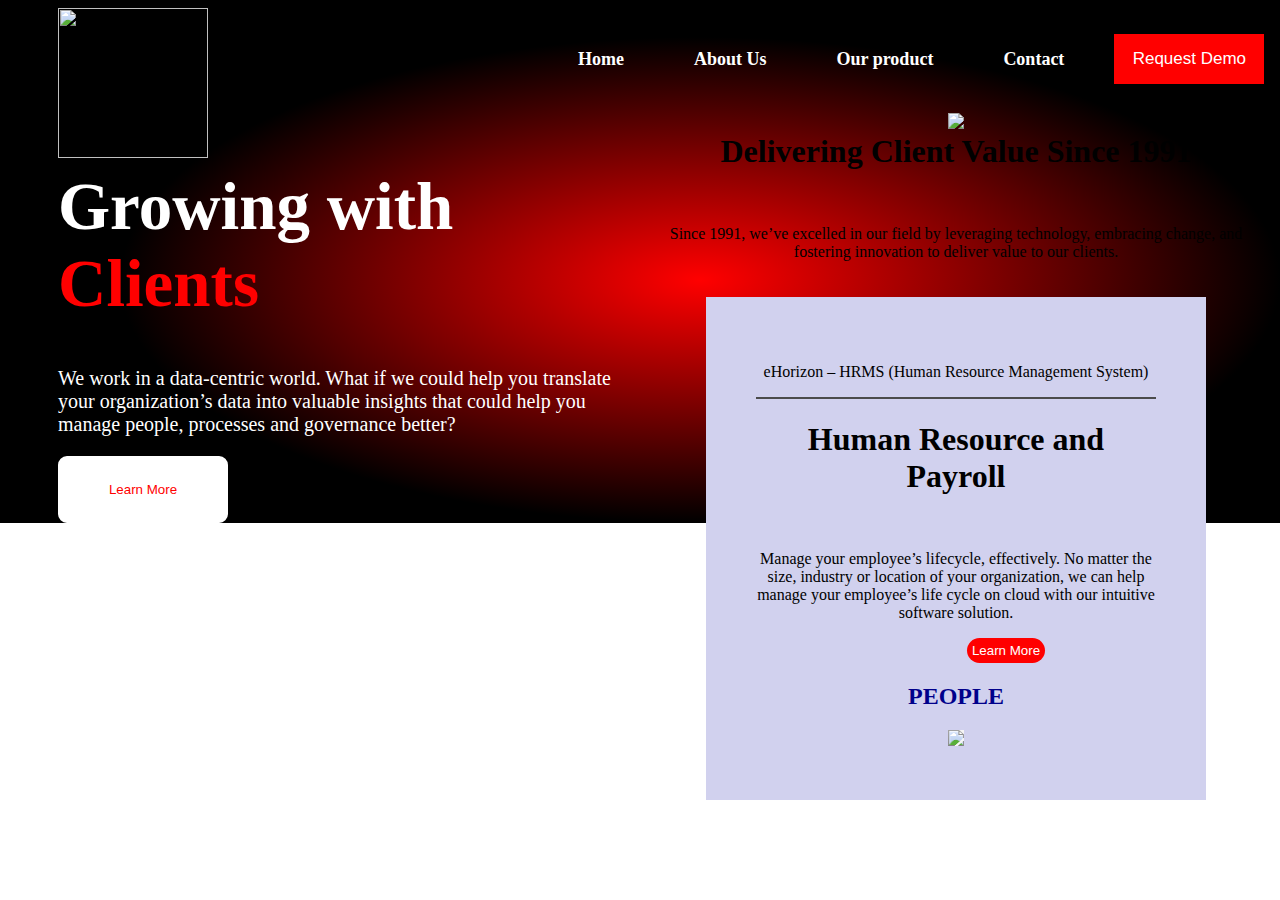
==== index.html @ 3c1f2e99 "added the first card" ====
<!DOCTYPE html>
<html lang="en">
<head>
    <link rel="stylesheet" href="style.css">
    <meta charset="UTF-8">
    <meta name="viewport" content="width=device-width, initial-scale=1.0">
    <title>Document</title>
</head>
<body>
     <!-- Start of Navbar -->
     <header class="navbar">
        <nav class="navdiv">
           <div class="logo">
            <img src="images/istlogo-removebg-preview.png" width="150px" height="150px" >
           </div>
        <ul>
          
            <li><a href="index2.html">Home</a></li>
            <li><a href="about.html">About Us</a></li>
            <li><a href="product.html">Our product</a></li>
            <li><a href="contact.html">Contact</a></li>
           <button style="background-color: red;  font-size: 17px; width: 150px; color: white; height: 50px; margin-top: 10px; margin-left: 50px; border: 2px solid red;">Request Demo</button>
        </ul>
        </nav>
    </header>
    <div class="right">
        <h1 style="margin-left: 50px; font-size: 67px; ">Growing with <span style="color: red;">Clients</span></h1>
        <p style="font-size: 20px; margin-left: 50px;">We work in a data-centric world. What if we could help you translate your organization’s data into valuable insights that could help you manage people, processes and governance better?</p>
        <button style="background-color: white; margin-left: 50px; border-radius: 9px; width: 170px; color: red; height: 67px; border: 2px solid white;">Learn More</button>
    </div>

    <div class="left">
        <img src="images/blacmanandteblet-removebg-preview.png" width="500px">
    </div>
    <!-- End of navbar -->

     <!-- start of the four cards -->
    <!-- card one -->
    <div class="first"><h1><b>Delivering Client Value Since 1991 </b></h1>
        <br>
        <p>Since 1991, we’ve excelled in our field by leveraging technology, embracing change, and fostering innovation to deliver value to our clients.</p>      
    </div>
        <div class="nav"> 
    <div class="cardone card">
        <p>eHorizon – HRMS (Human Resource Management System)</p>
        <hr>
        <h1>Human Resource and Payroll</h1>
        <br>
        <p>Manage your employee’s lifecycle, effectively. No matter the size, industry or location of your organization, we can help manage your employee’s life cycle on cloud with our intuitive software solution.</p>
        <button class="button"style="color: white; background-color: red;">Learn More</button>
        <h2>PEOPLE</h2>
        <img src="images/people.png" class="img">
    </div>
    <!-- end of card one -->
</body>
</html>
---- style.css ----
.header{
    width: 100%;
    text-align: center;
    font-family: 'Lucida Sans', 'Lucida Sans Regular', 'Lucida Grande', 'Lucida Sans Unicode', Geneva, Verdana, sans-serif;
}
body{
    background-image: radial-gradient(closest-side at 700px 280px,  red, black);
    background-repeat: no-repeat;
    height: 40px;
}
.navbar{
	background-color: transparent;
	font-family:calibri;
	height: 75px;
    width: 100%;

}
.navdiv{
	display: flex;
}
.logo {
	
	line-height: 65px;
	padding-left: 50px;
}

.navbar li{
	list-style: none;
}
.navbar li a{
	color: white;
	font-size: 18px;
	font-weight: bold;
	text-decoration: none;
	padding-left: 70px;

}

.navbar ul{
	display: flex;
	line-height: 70px;
	padding-left: 300px;

}


.left{
    float: right;
    width: 50%;
    text-align: center;
    margin-top: 30px;
}
.right{
    float: left;
    width: 50%;
   color: white;
   background-color: transparent;
   margin-top: 40px;
   height: 400px;
}
.footer{
    width: 102%;
    background-color: rgb(31, 31, 31);
    margin-top: 25px;
}




.cards{
    background-image: url(images/gorvanance.jpeg);
    background-size: cover;
    height: 400px;
    width: 300px;
   
}
h2{
    font-size:x-large;
    color:darkblue;
   text-align: center;
   font-family: Cambria, Cochin, Georgia, Times, 'Times New Roman', serif;
    
}

.main{ 
    background-color:white;
    border: 2px solid whitesmoke;
    margin: 7px;
    box-shadow: 1px 1px 5px 1px black;
  

}


button{
    background-color: RED;
    color: white;
    margin-left: 100px;
   
}
.card1{
    background-image: url(images/legislation.jpeg);
    background-size: cover;
    height: 400px;
    width: 300px;
}
.card2{
    background-image:url(images/contract.jpeg);
    background-size: cover;
    height: 400px;
    width: 300px;
}
.card3{
    background-image:url(images/effectively.jpeg);
    background-size: cover;
    height: 400px;
    width: 300px;
}
.all{
    display: flex;
    
}


.nav{
    display: flex;
    flex-direction: row;
    flex-wrap: wrap;
    box-sizing: border-box;
    justify-content:center;
    text-align: center;
}
.first{
    text-align: center;
}
.card
    {
    margin: 20px;
    padding: 50px;
    width: 20%;
    }    
.button{
    background-color: beige;
    border-radius: 25px;
    border: 0px;
    padding: 5px;
}
.cardone{
    width: 400px;
    background-color: rgb(209, 209, 238);
    min-height: 50px;
}
.cardtwo{
    width: 400px;
    background-color: rgb(209, 209, 238);
    min-height: 100px;
}
.cardthree{
    width: 400px;
    background-color: rgb(209, 209, 238);
    min-height: 100px;
}
.cardfour{
    width: 400px;
    background-color: rgb(209, 209, 238);
    min-height: 100px;
}
.bottom{
    height: 200px;
    width:700px;
   text-align: center;
   background-color:skyblue;
   font-size: xx-large;
   border-radius: 20px;
}
.img{
    background-color: whitesmoke;
}

#request{
    padding: 10px 5%;
width: 100%;
height: 70vh;
background-color: #353535;
display: flex;
justify-content: space-between;
color: #fff;
}
.left-side img{
    padding-left: 150px;
    padding-top: 90px;
}
.left-side p{
    margin-top: 10px;
    padding-left: 177px;
    font-family: sans-serif;
    color:rgb(186, 186, 186);
}
.left-side button{
background-color: #353535;
height: 55px;
border: none;
font-size: 16px;
box-shadow: 4px 4px rgba(0,0,0,.3), -4px -4px rgba(0,0,0,.3);
color: rgb(186, 186, 186);
border-radius: 5px;
padding-left: 150px;
justify-content: center;
align-items: center;
text-align: center;

}
.right-side{
    display: flex;
    font-size: 15px;
    margin-top: 5%;
}
.right-side div{
    margin: 35px;
}
.right-side h4{
    margin-bottom: 20%;
}
.right-side p{
    line-height: 20px;
    color: rgb(143, 140, 140);
    padding-right: 130px;
}
.horizontal-line{
    width: 1px;
    background-color: darkgray;
    margin-top: 30px;
}
.foot{
    display: flex;
    justify-content: space-between;
    align-items: center;
    padding: 10px 5%;
    width: 100%;
    background-color: #353535;
    color: white;
    height: 200px;
}
.icons i{
    margin: 10px;
    color: black;
    padding: 5px;
}
hr{
    border: 0.01px solid;
    color: rgb(75, 75, 75);
}

.map-form{
    display: flex;
    justify-content: center;
    flex-wrap: wrap;
}

.form1{
    background-color: white;
    padding: 50px;
    border-radius: 20px;
    margin-left: 20px;

}

.boxes{
    display: flex;
    flex-wrap: wrap;
    justify-content: space-evenly;
    padding: 90px 0;

}

.box1 ,.box2, .box3{
    background-color:#fff;
    border-radius: 20px;
    font-size: large;
    font-weight: 500px;
    padding: 35px;
    width: 350px;
    text-align: center;
}
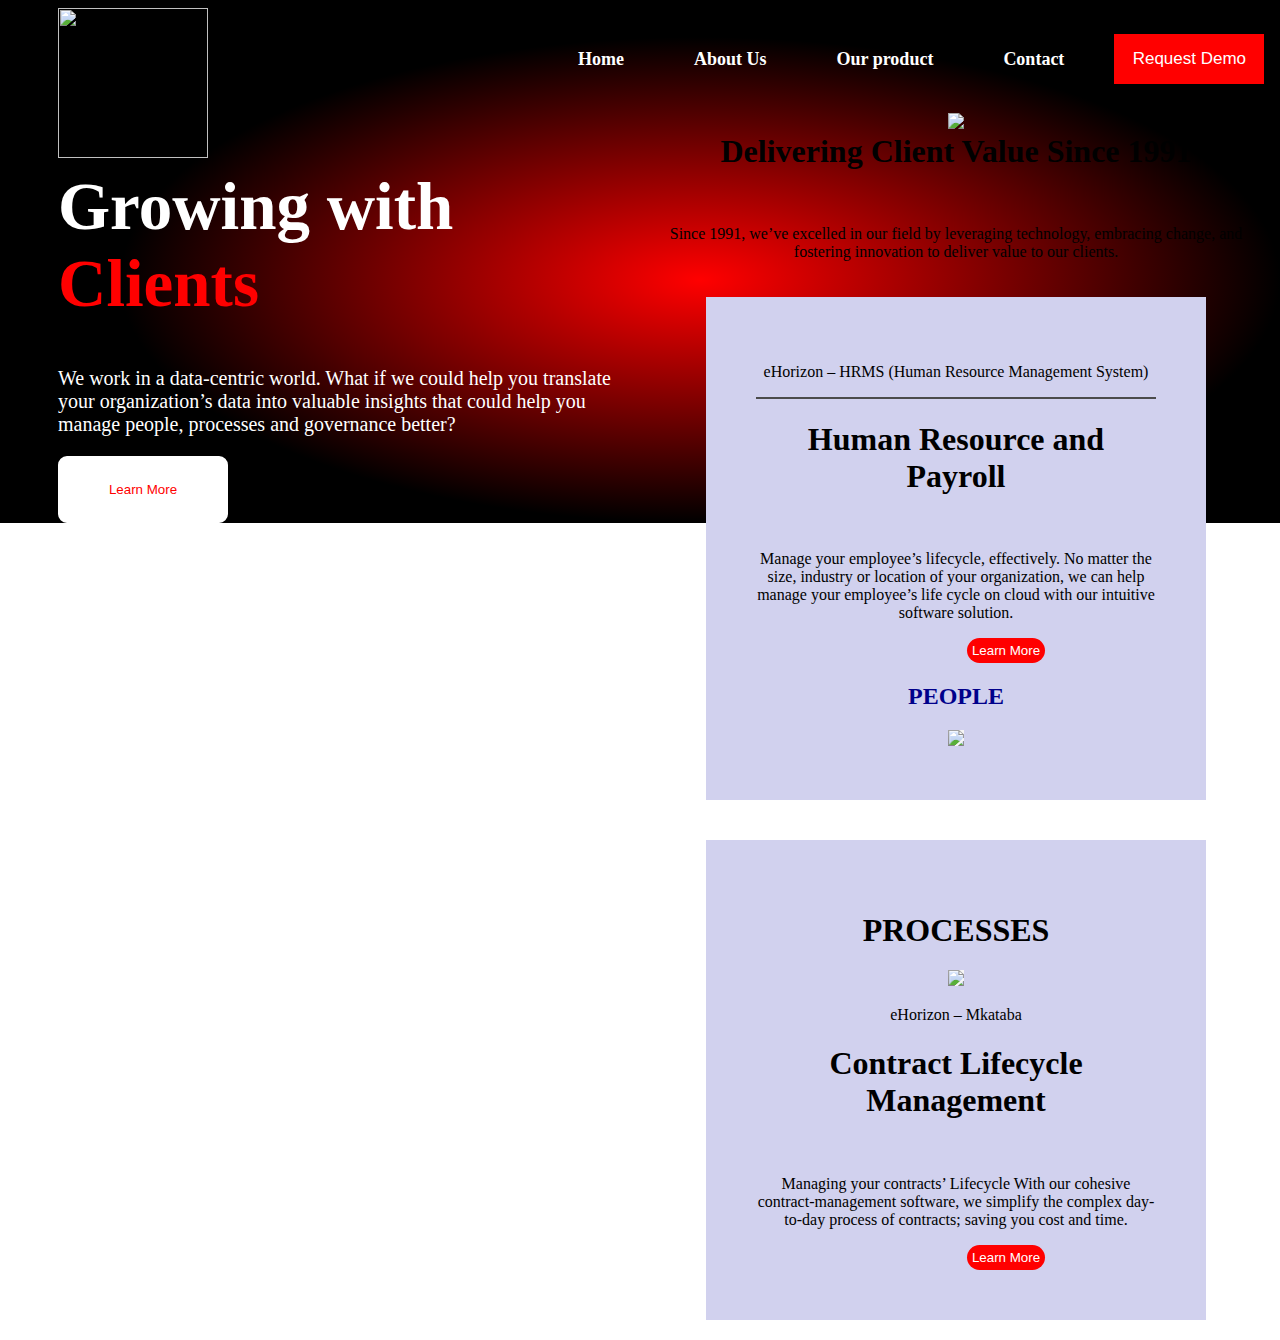
==== commit 96224e6c: "added the second card" ====
--- a/index.html
+++ b/index.html
@@ -52,5 +52,19 @@
         <img src="images/people.png" class="img">
     </div>
     <!-- end of card one -->
+    
+
+    <!-- card two -->
+
+    <div class="cardtwo card">
+        <h1>PROCESSES</h1>
+        <img src="images/process.png" class="img">
+        <p>eHorizon – Mkataba</p>
+        <h1>Contract Lifecycle Management</h1>
+        <br>
+        <p>Managing your contracts’ Lifecycle With our cohesive contract-management software, we simplify the complex day-to-day process of contracts; saving you cost and time.</p>
+        <button class="button" style="color: white; background-color: red;">Learn More</button>
+    </div>
+    <!-- end of card two -->
 </body>
 </html>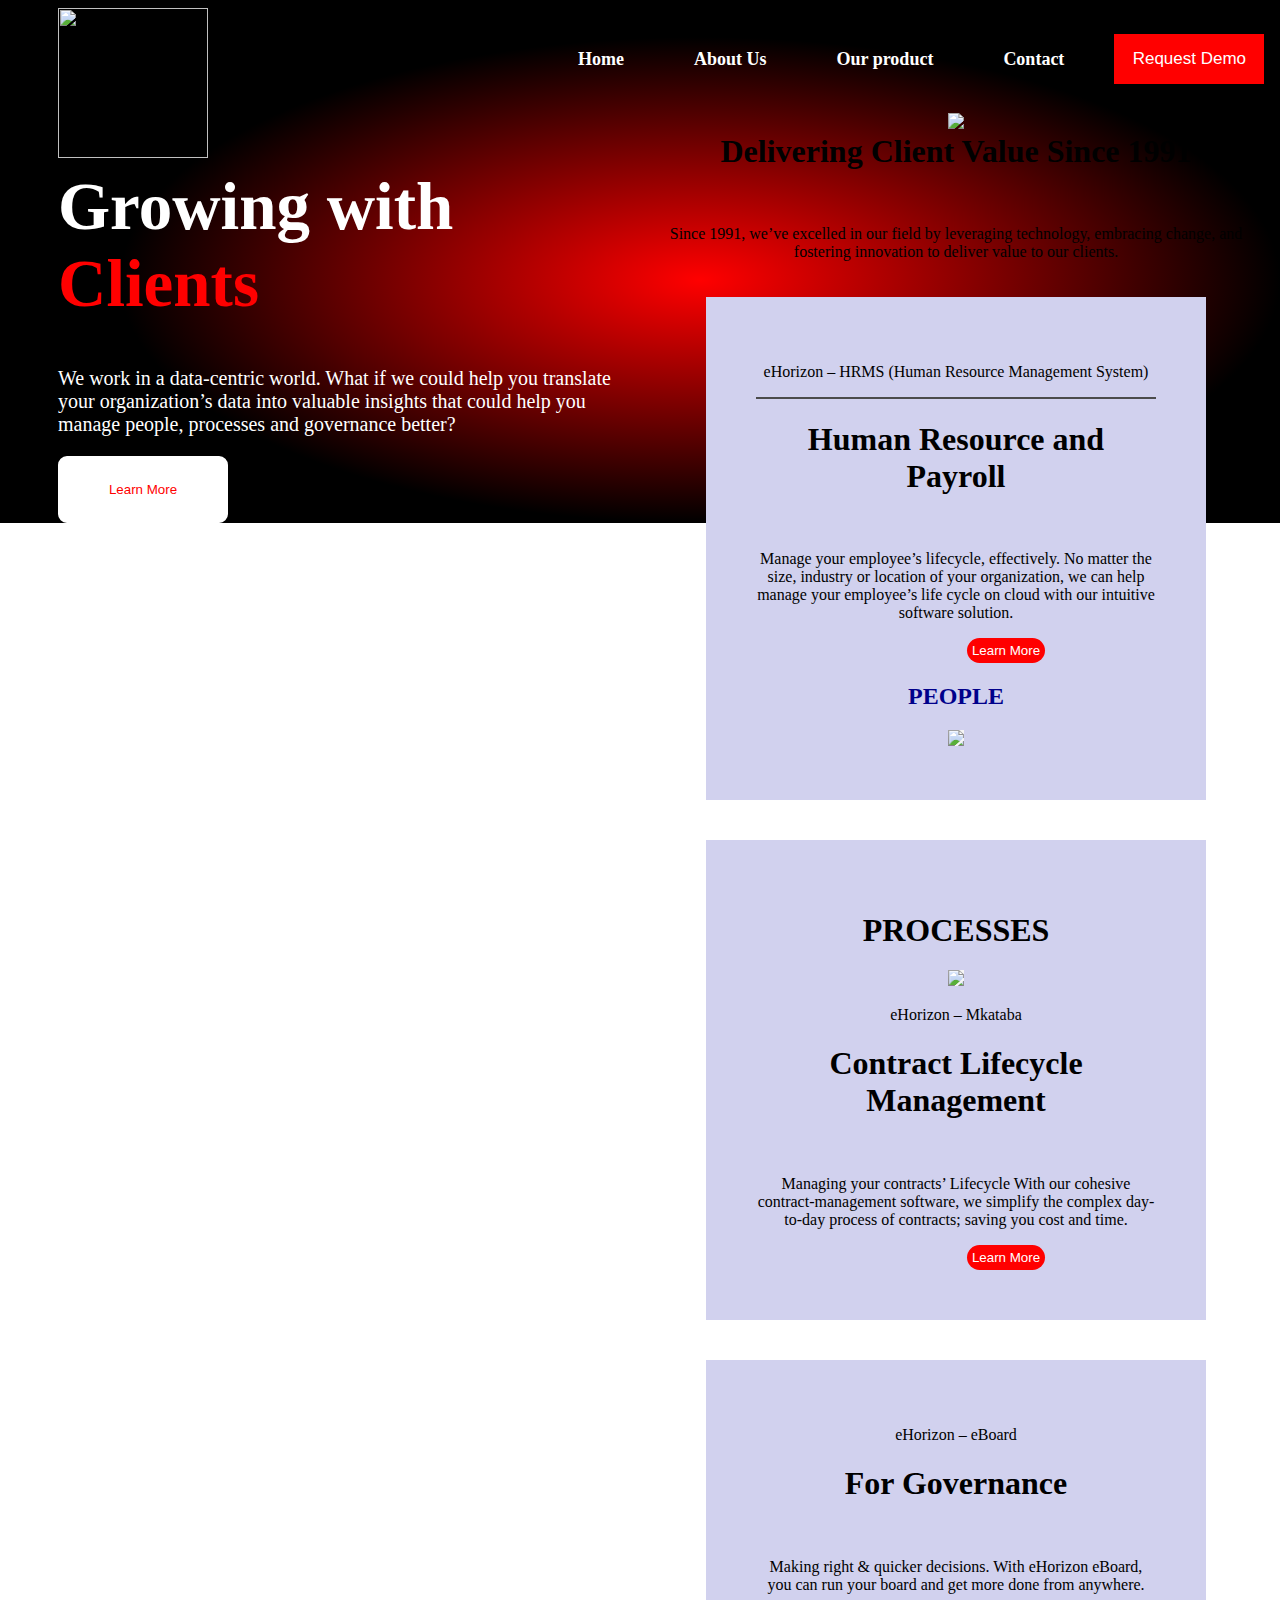
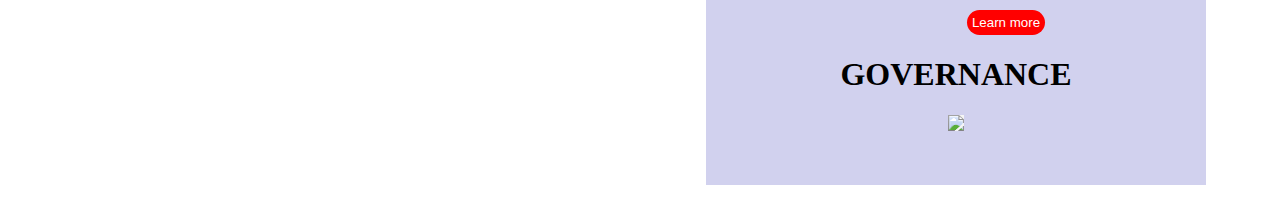
==== commit e9c674b4: "added the third card" ====
--- a/index.html
+++ b/index.html
@@ -66,5 +66,18 @@
         <button class="button" style="color: white; background-color: red;">Learn More</button>
     </div>
     <!-- end of card two -->
+    
+    <!-- card three -->
+    <div class="cardthree card">
+        <p>eHorizon – eBoard</p>
+        <h1>For Governance</h1>
+        <br>
+        <p>Making right & quicker decisions. With eHorizon eBoard, you can run your board and get more done from anywhere.</p>
+        <button class="button" style="background-color: red; color: white;">Learn more</button>
+        <h1>GOVERNANCE</h1>
+        <img src="images/blackman.jpg" class="img">
+    </div>
+
+    <!-- end of card three -->
 </body>
 </html>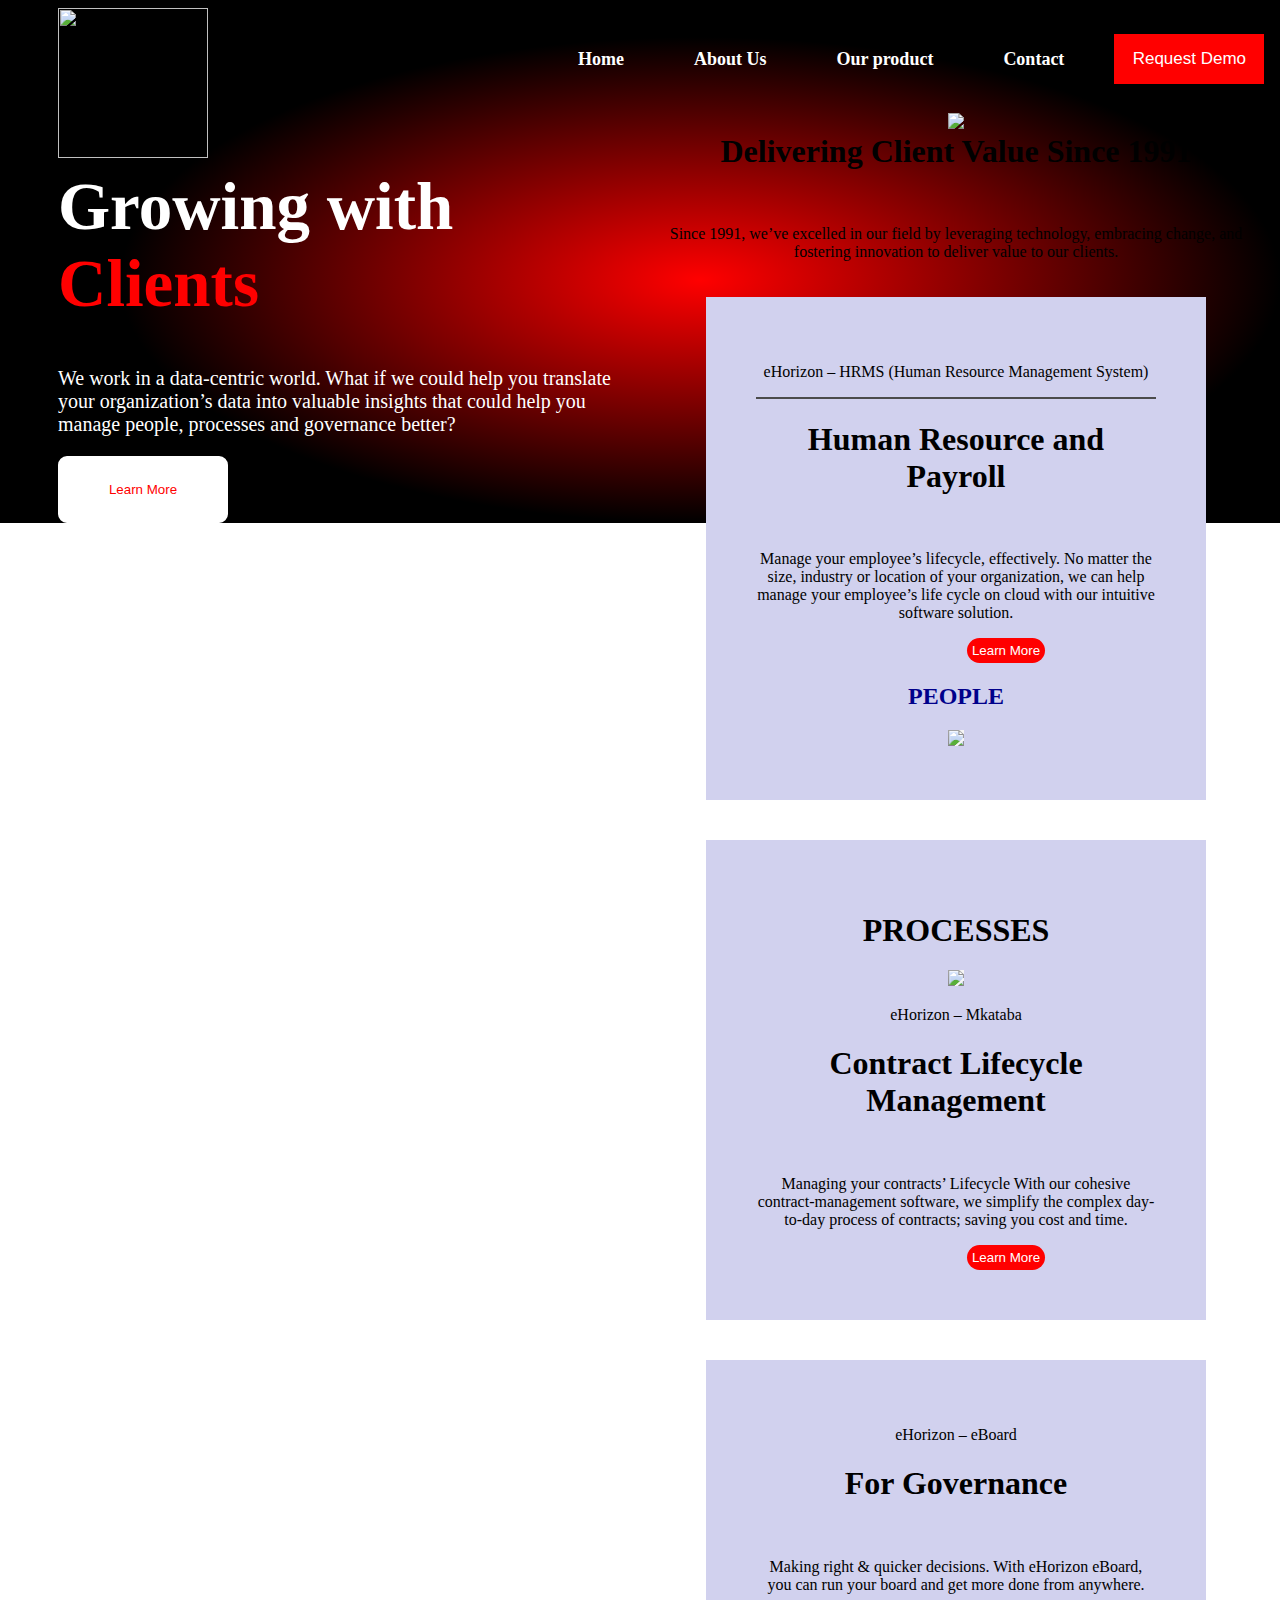
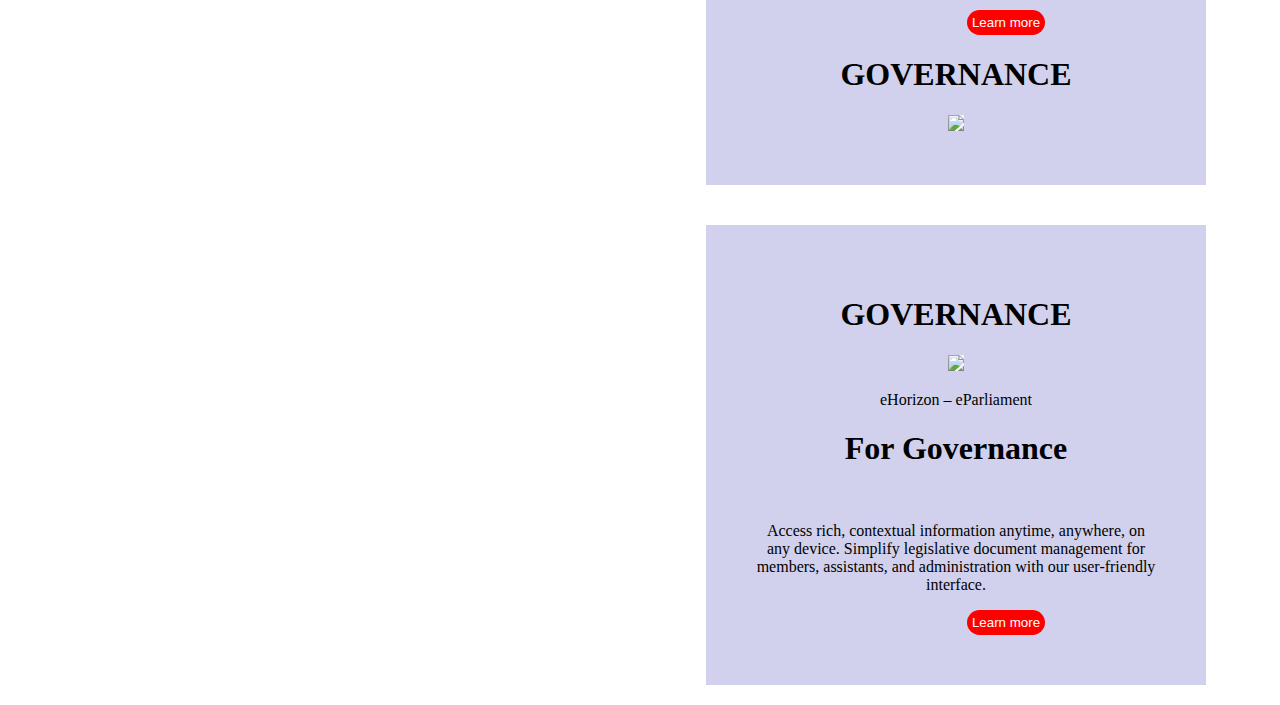
==== commit f3039e81: "added the last card" ====
--- a/index.html
+++ b/index.html
@@ -79,5 +79,19 @@
     </div>
 
     <!-- end of card three -->
+     <!-- card four -->
+
+     <div class="cardfour card">
+        <h1>GOVERNANCE</h1>
+        <img src="images/idek.jpg" class="img">
+        <p>eHorizon – eParliament</p>
+        <h1>For Governance</h1>
+        <br>
+        <p>Access rich, contextual information anytime, anywhere, on any device. Simplify legislative document management for members, assistants, and administration with our user-friendly interface.</p>    
+        <button class="button" style="background-color: red; color: white;">Learn more</button>   
+    </div>
+    <!-- end of card four -->
+    <!-- end of the four cards -->
+
 </body>
 </html>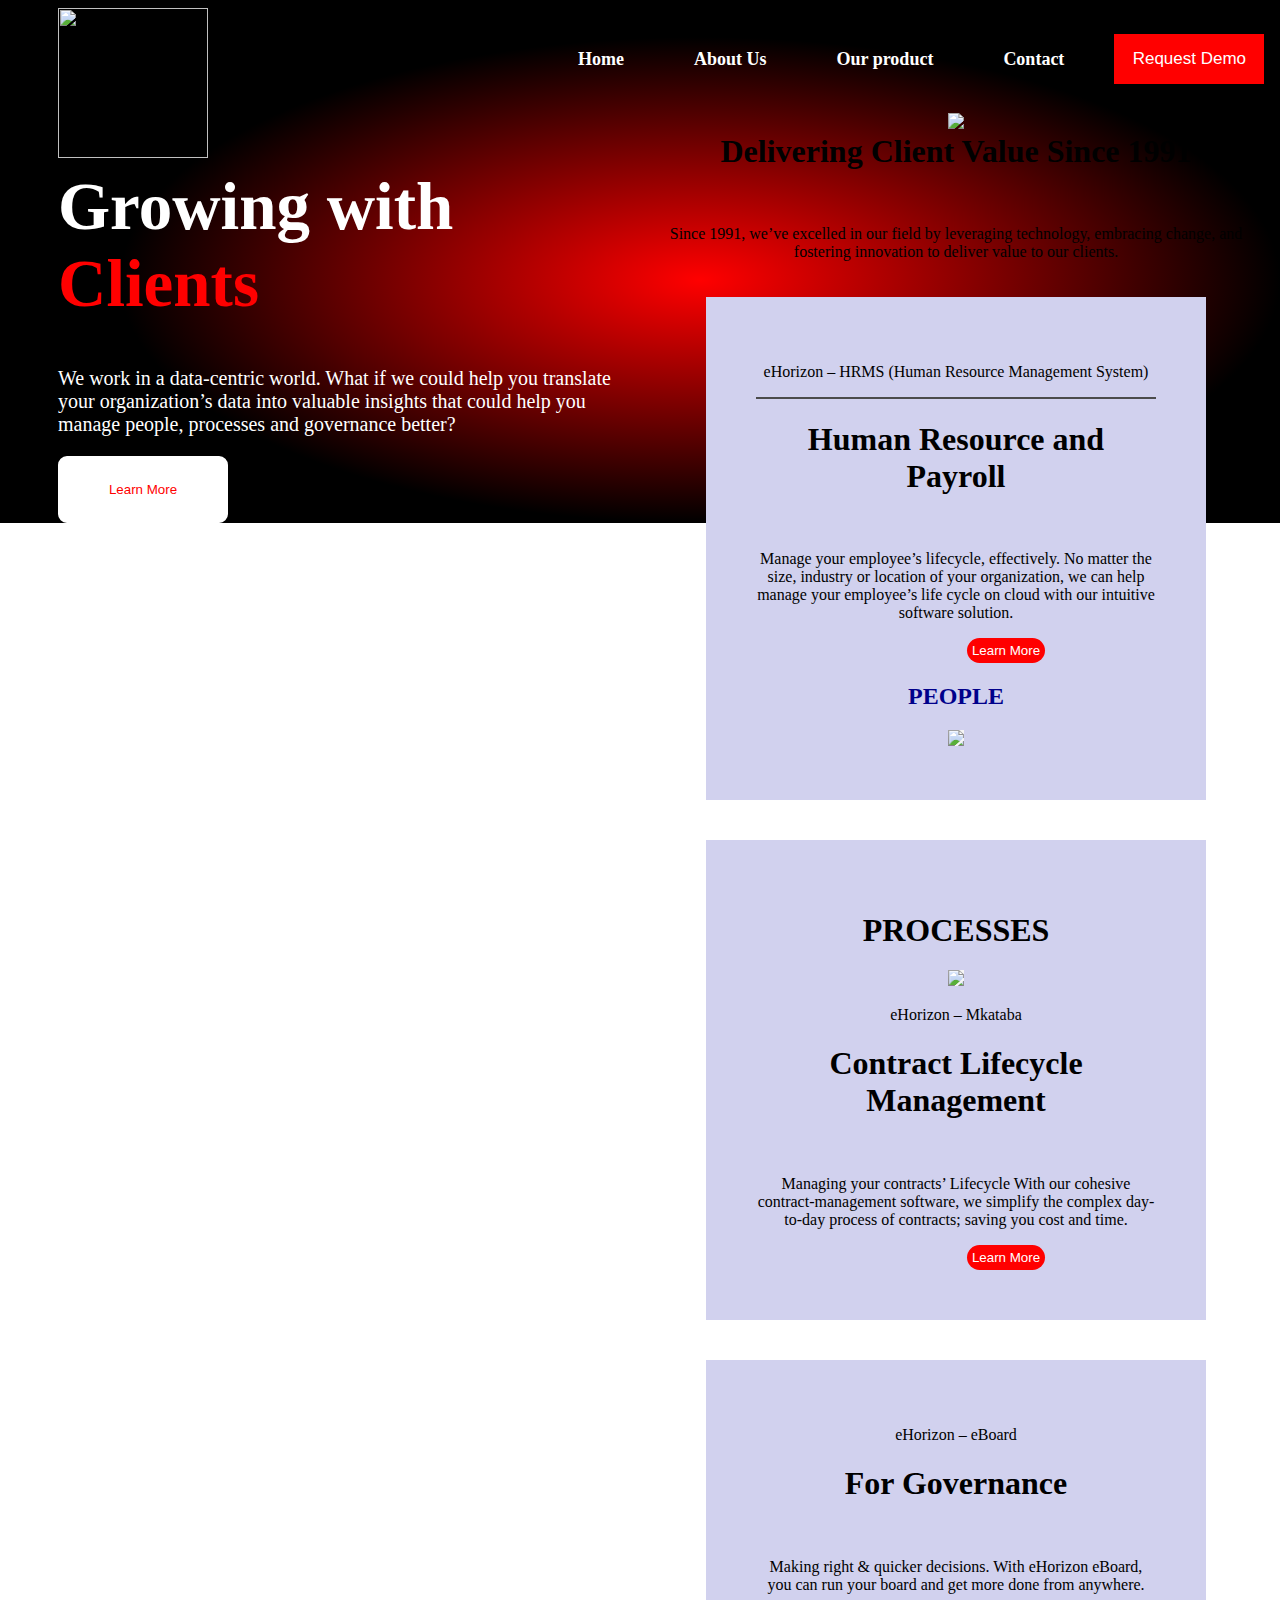
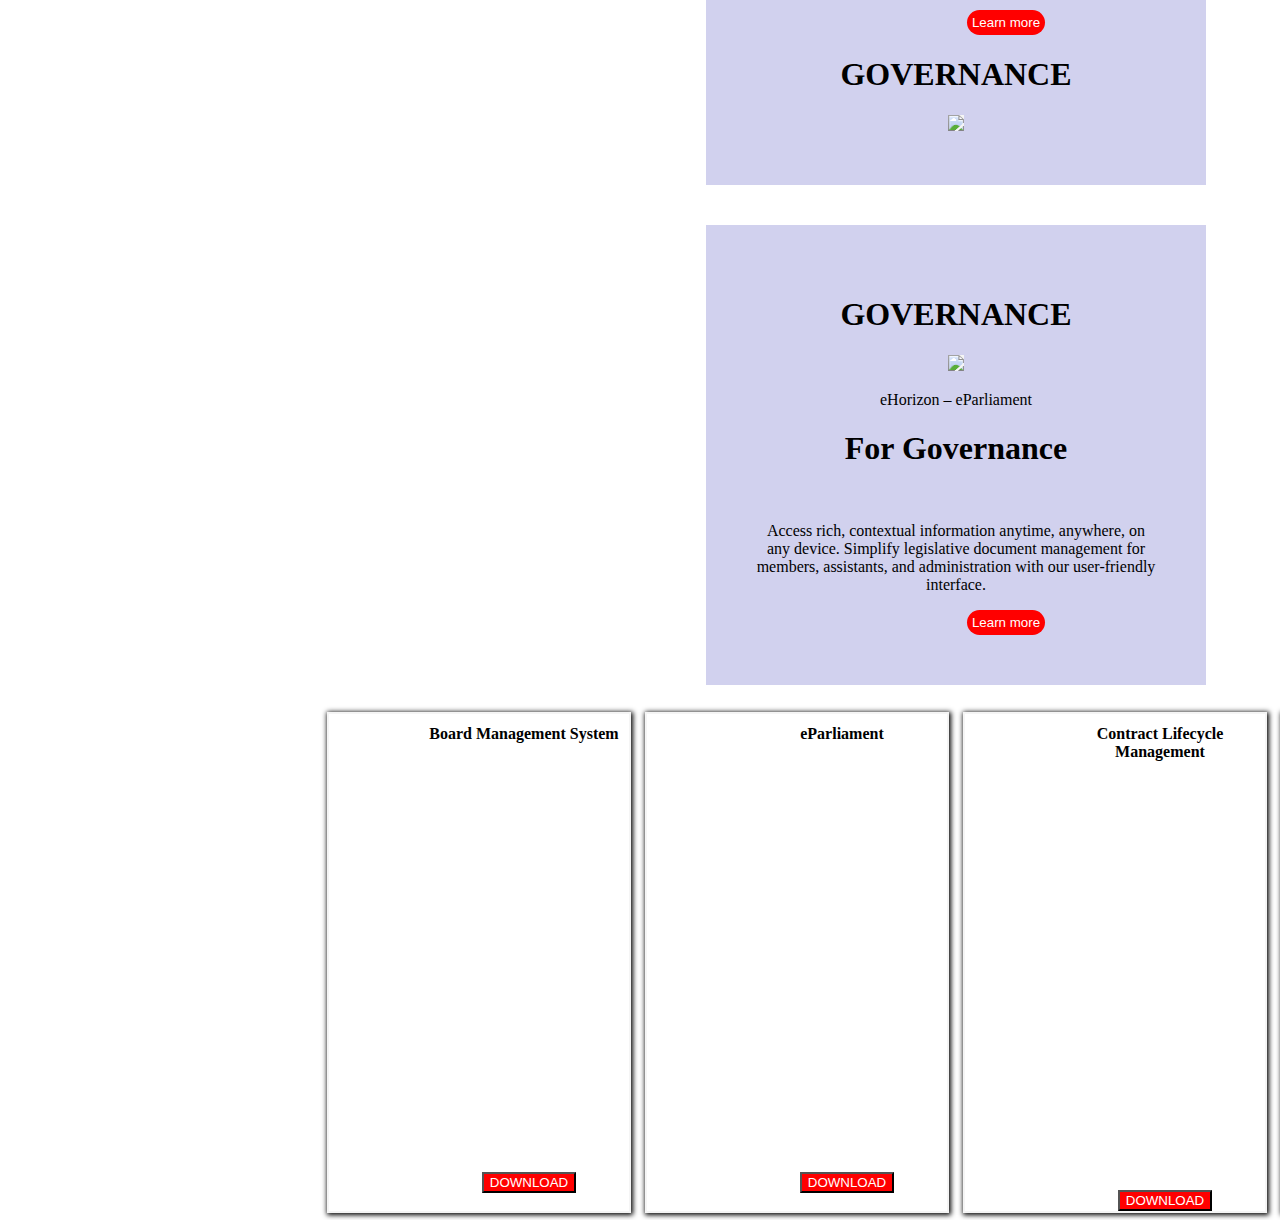
==== commit 2cccd629: "added the brochures" ====
--- a/index.html
+++ b/index.html
@@ -93,5 +93,54 @@
     <!-- end of card four -->
     <!-- end of the four cards -->
 
+    <!-- start of brochures -->
+   
+    <div class="all">
+        <div class="main">
+            <h1 style="padding-left: 90px;
+            font-size: medium;"> Board Management System</h1>
+            <div class="cards">
+        
+            </div>
+            
+            <br>
+            <button>DOWNLOAD</button>
+           
+        </div>
+        <div class="main">
+            <h1 style="padding-left: 90px;
+            font-size: medium;"> eParliament</h1>
+            <div class="card1">
+        
+            </div>
+            
+            <br>
+            <button>DOWNLOAD</button>
+           
+        </div>
+        <div class="main">
+            <h1 style="padding-left: 90px;
+            font-size: medium;">Contract Lifecycle Management </h1>
+            <div class="card2">
+        
+            </div>
+           
+            <br>
+            <button>DOWNLOAD</button>
+           
+        </div>
+        <div class="main">
+            <h1 style="padding-left: 90px;
+            font-size: medium;"> Human Resource and Payroll</h1>
+            <div class="card3">
+        
+            </div>
+            
+            <br>
+            <button>DOWNLOAD</button>
+           
+        </div>
+            </div>
+            <!-- end of brochures -->
 </body>
 </html>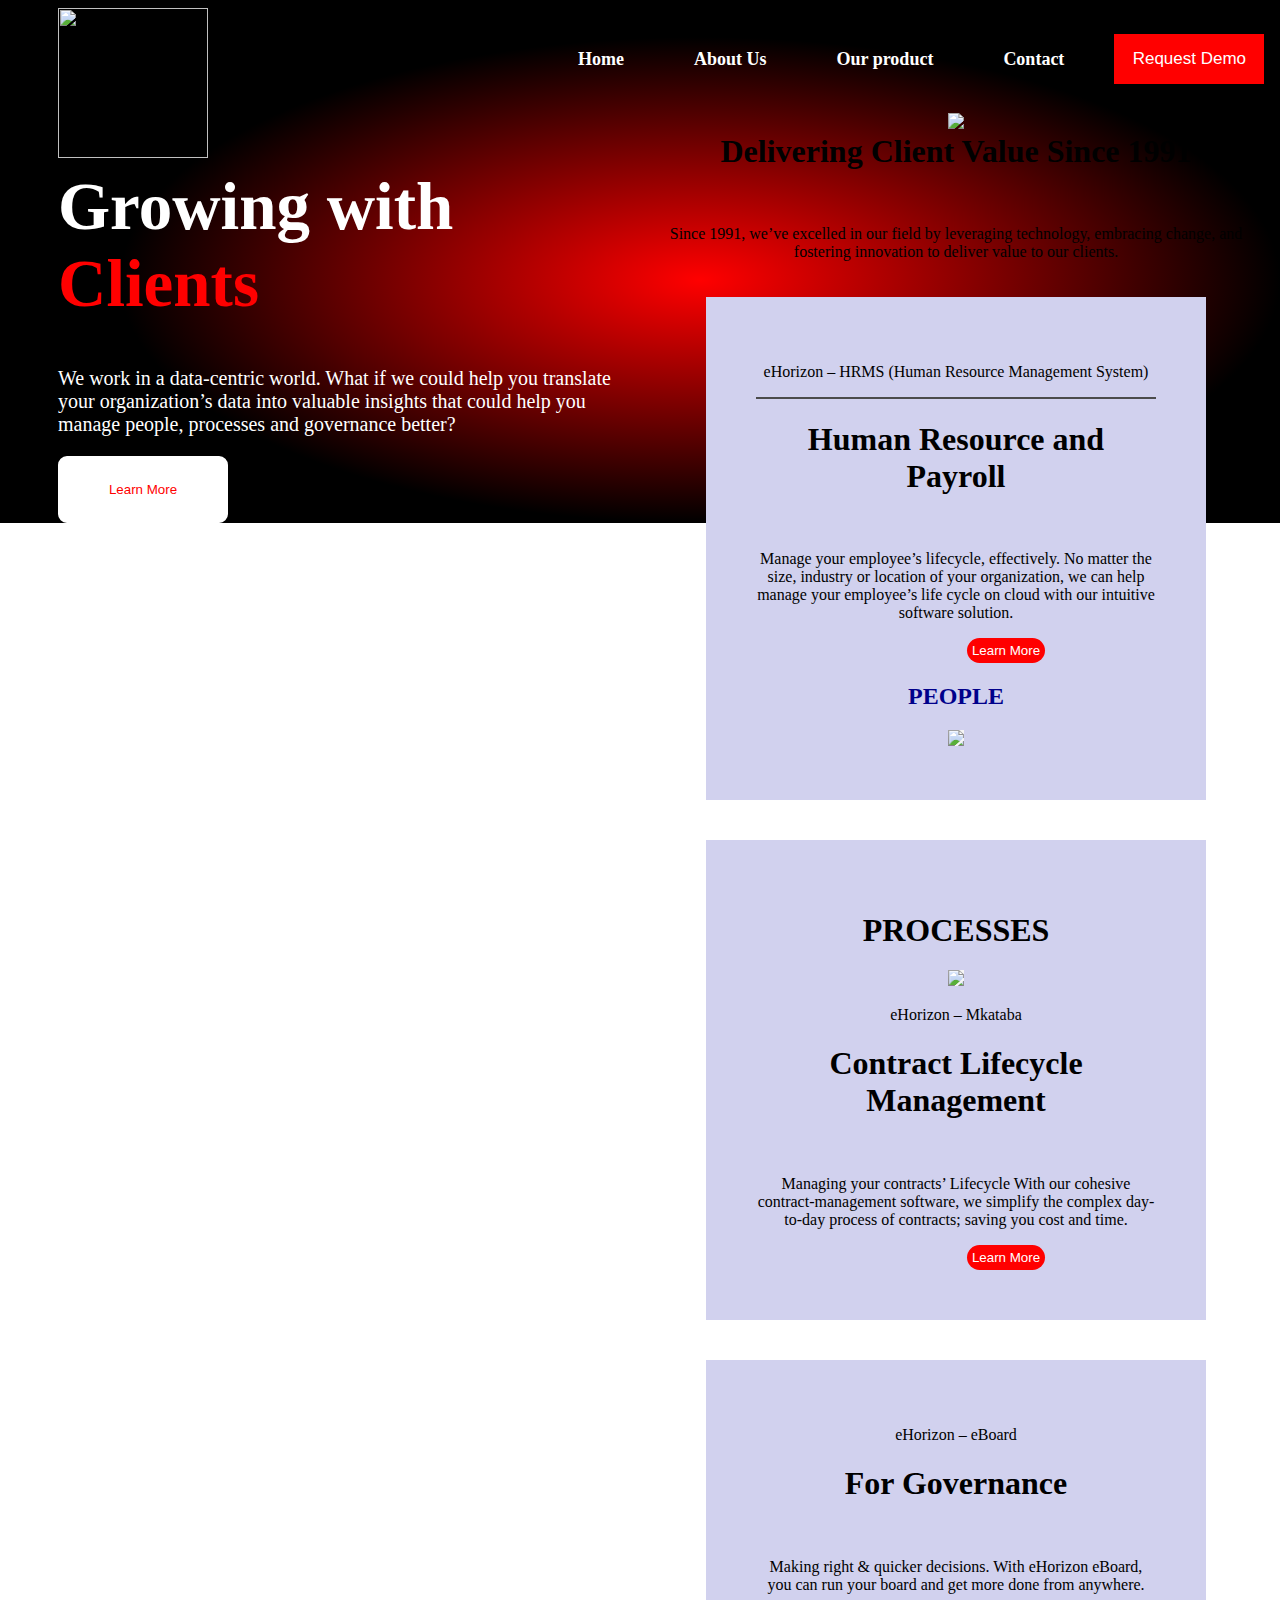
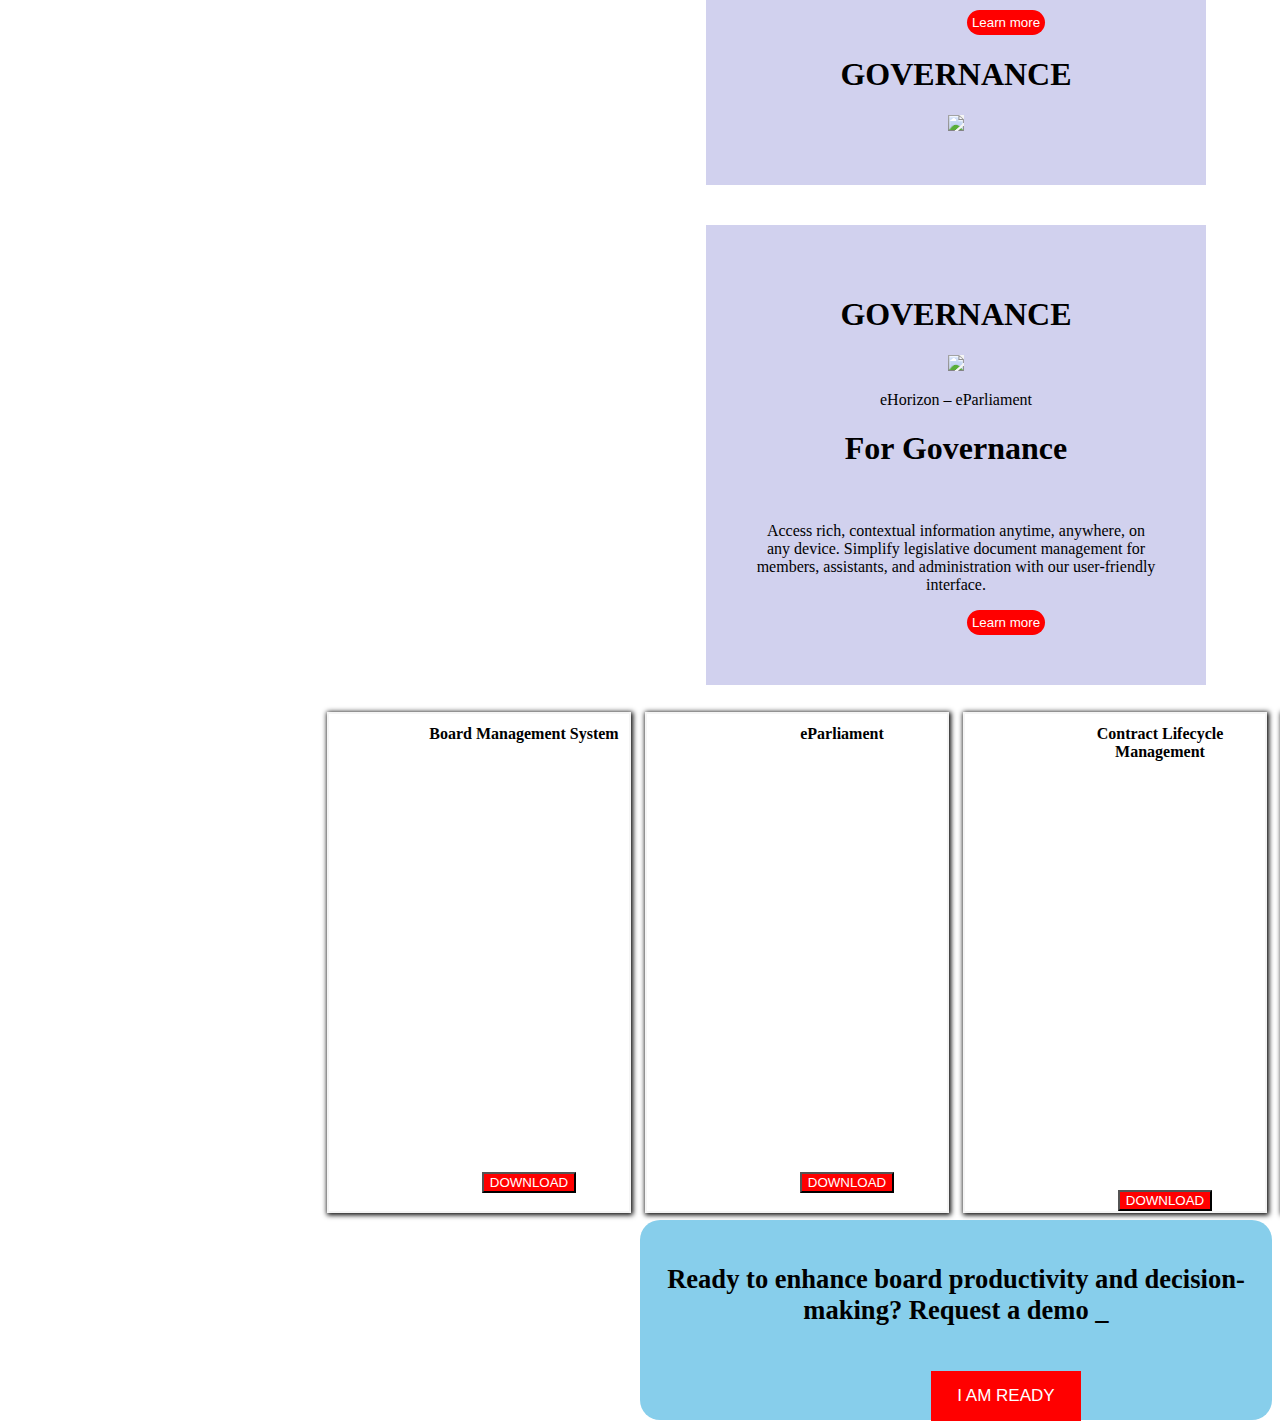
==== commit 15b4f2ed: "added the bottom" ====
--- a/index.html
+++ b/index.html
@@ -142,5 +142,13 @@
         </div>
             </div>
             <!-- end of brochures -->
+            <!-- start of button -->
+    <div class="bottom">
+      
+        <h5> Ready to enhance board productivity and decision-making? Request a demo _</h5>
+ 
+     <button style="background-color: red;  font-size: 17px; width: 150px; color: white; height: 50px; border: 2px solid red;"> I AM READY</button>
+ </div>
+    <!-- end of button -->
 </body>
 </html>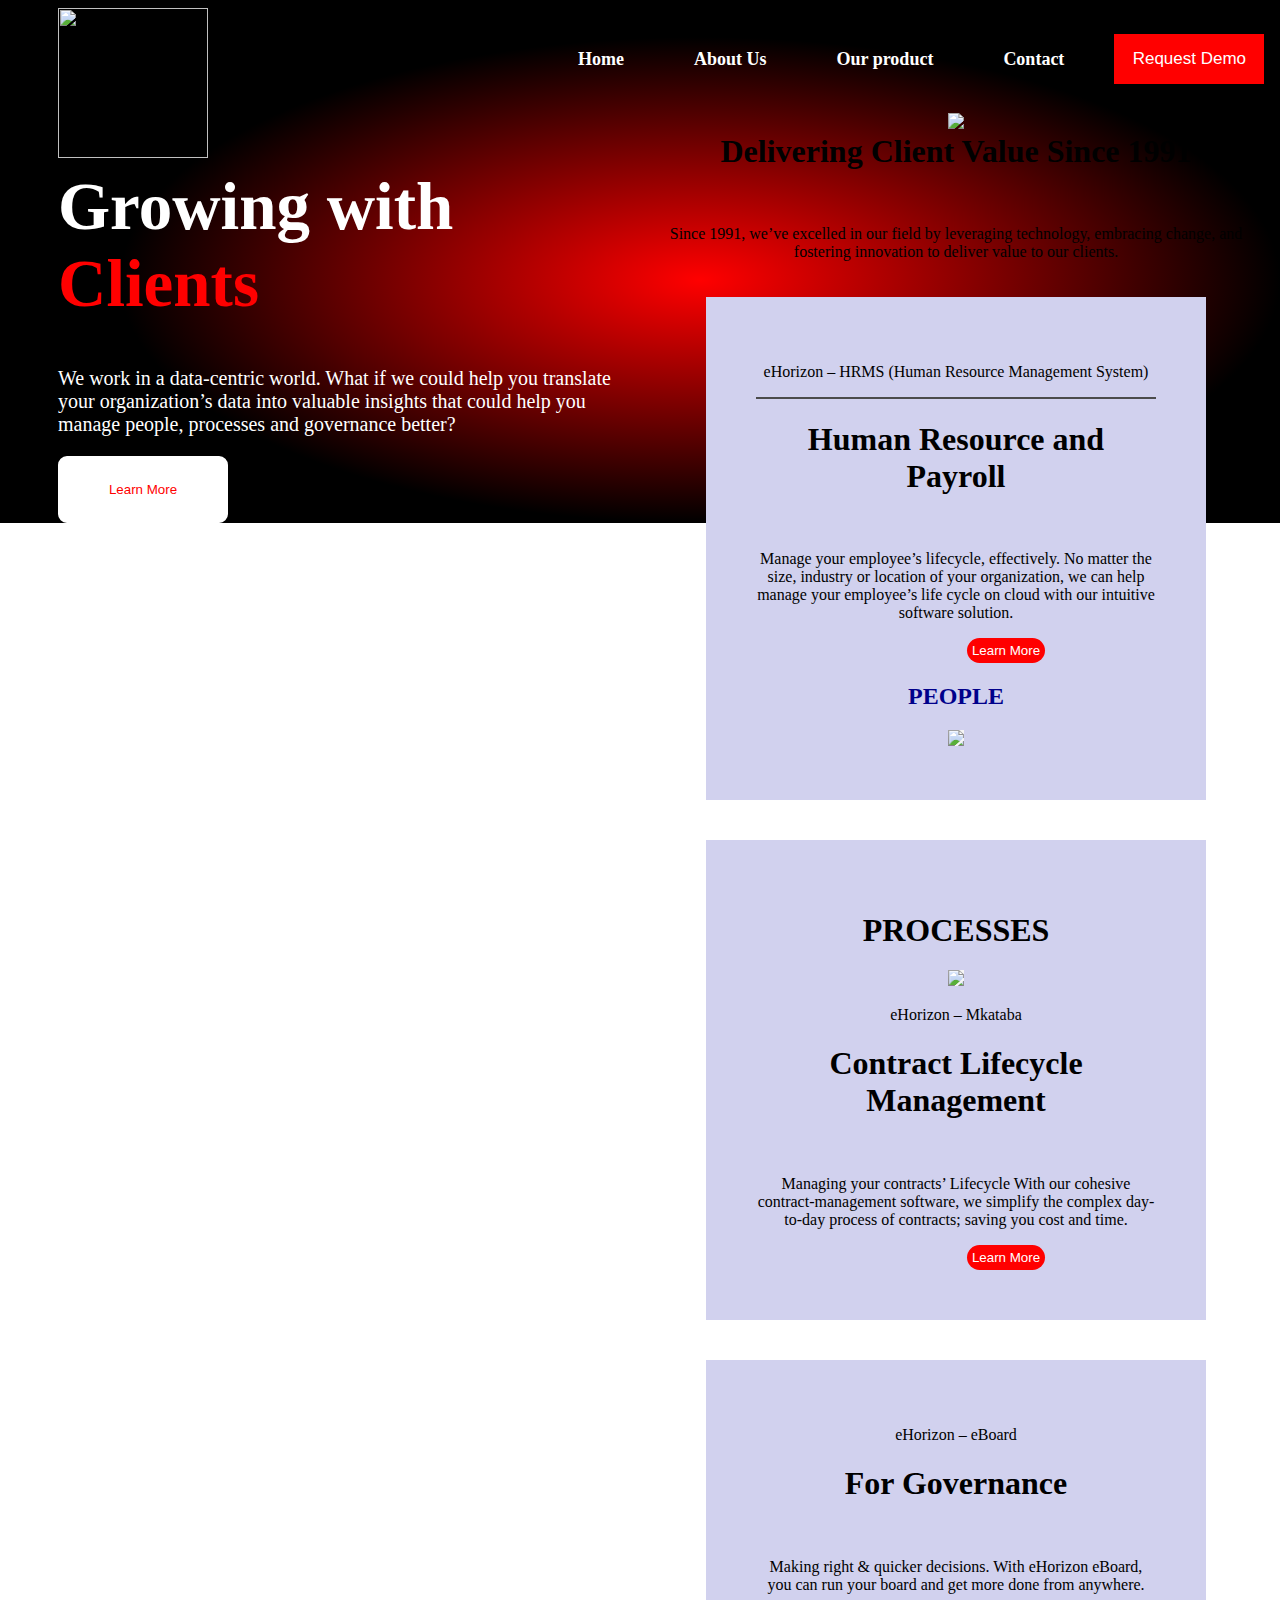
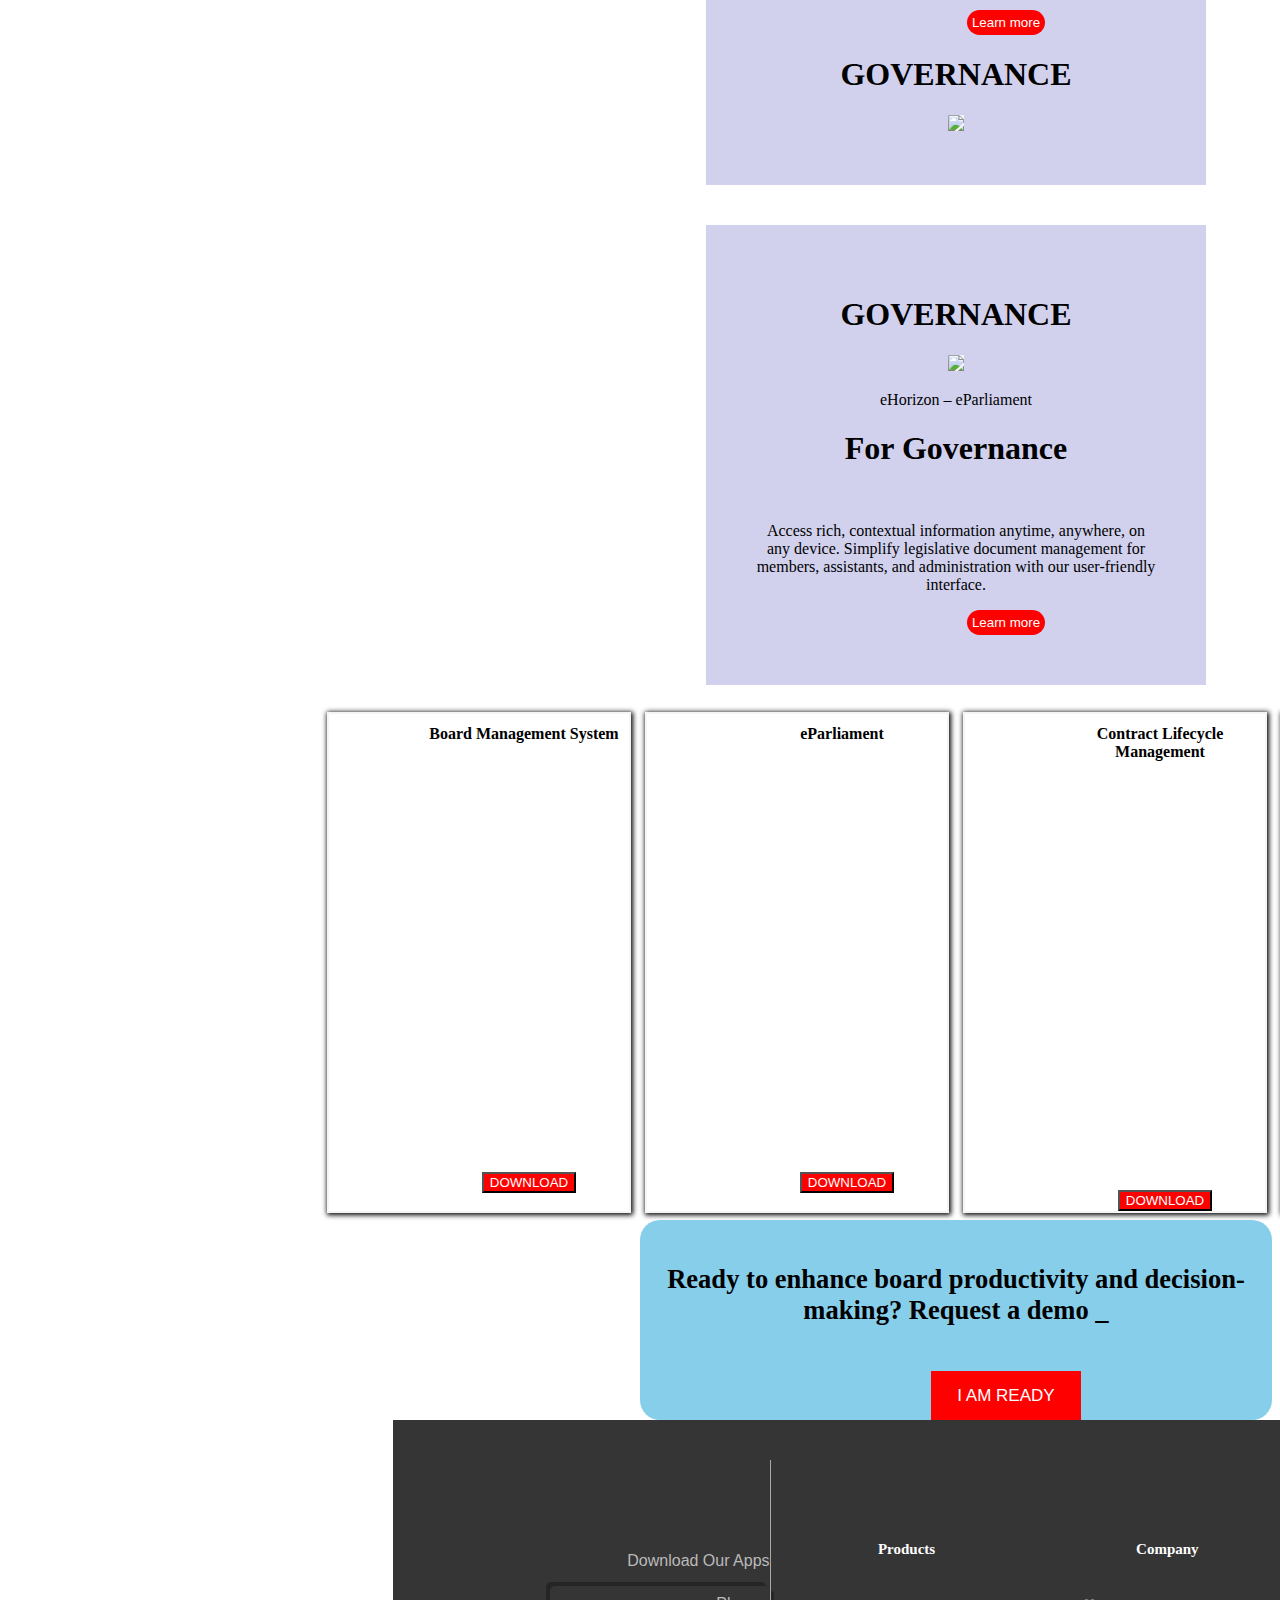
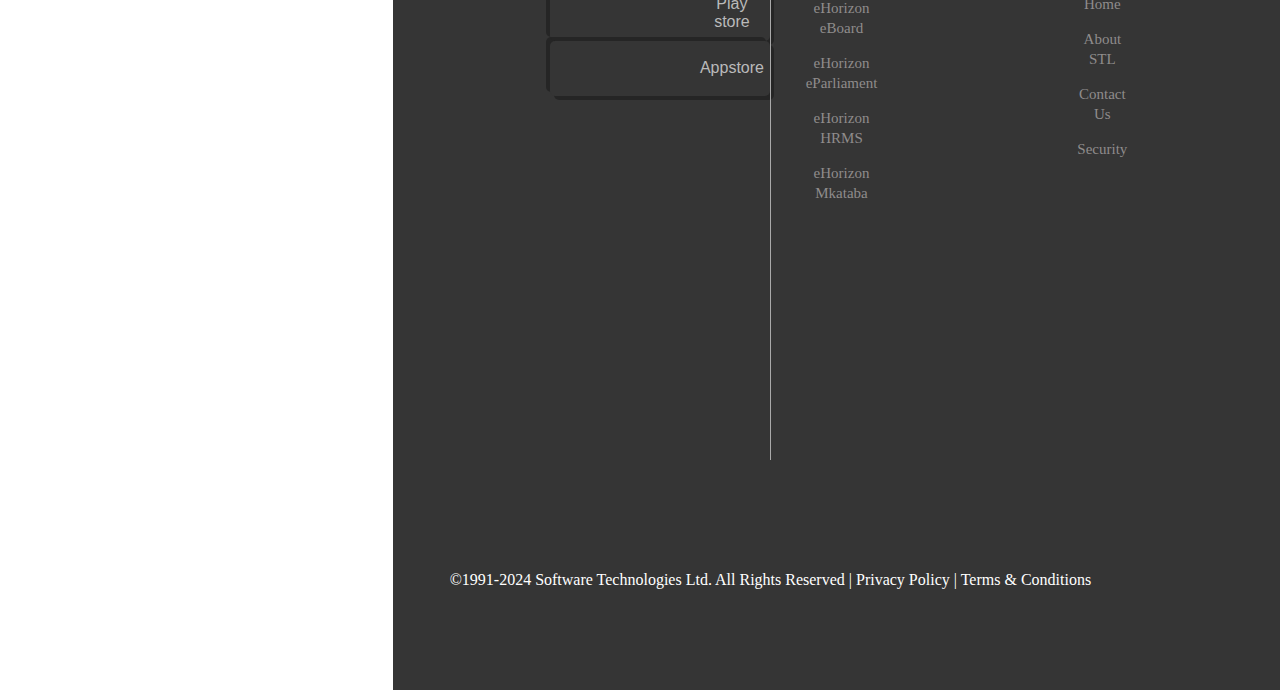
==== commit b1d4b466: "added the footer" ====
--- a/index.html
+++ b/index.html
@@ -151,4 +151,60 @@
  </div>
     <!-- end of button -->
 </body>
+<!-- start of footer -->
+<footer>
+    <div id="request">
+        <div class="left-side">
+        <img class="" src="images/istfooter.png" alt="">
+        <br><br>
+        <p>Download Our Apps</p>
+        <button>Play store</button>
+        <button>Appstore</button>
+        </div>
+        <div class="horizontal-line">
+        
+        </div>
+        <div class="right-side">
+        <div>
+        <h4>Products</h4>
+        <p>eHorizon eBoard</p>
+        <p>eHorizon eParliament</p>
+        <p>eHorizon HRMS</p>
+        <p>eHorizon Mkataba</p>
+        </div>
+        
+        <div>
+        <h4>Company</h4>
+        <p>Home</p>
+        <p>About STL</p>
+        <p>Contact Us</p>
+        <p>Security</p>
+        </div>
+        
+        <div>
+        <h4>Discover</h4>
+        <p>Blog</p>
+        <p>Partners</p>
+        <p>CRS</p>
+        <p>Career 
+            <br>
+            Opportunities</p>
+        </div>
+        </div>
+        </div>
+        <div class="foot">
+        <div class="copy-write">
+        <p>©1991-2024 Software Technologies Ltd. All Rights Reserved | Privacy Policy | Terms & Conditions</p>
+        </div>
+        
+        <div class="icons">
+        <i class="fa-brands fa-linkedin"></i>
+        <i class="fa-brands fa-twitter"></i>
+        <i class="fa-brands fa-facebook"></i>
+        </div>
+        </div>  
+    
+    </footer>
+    
+    <!-- end of footer -->
 </html>